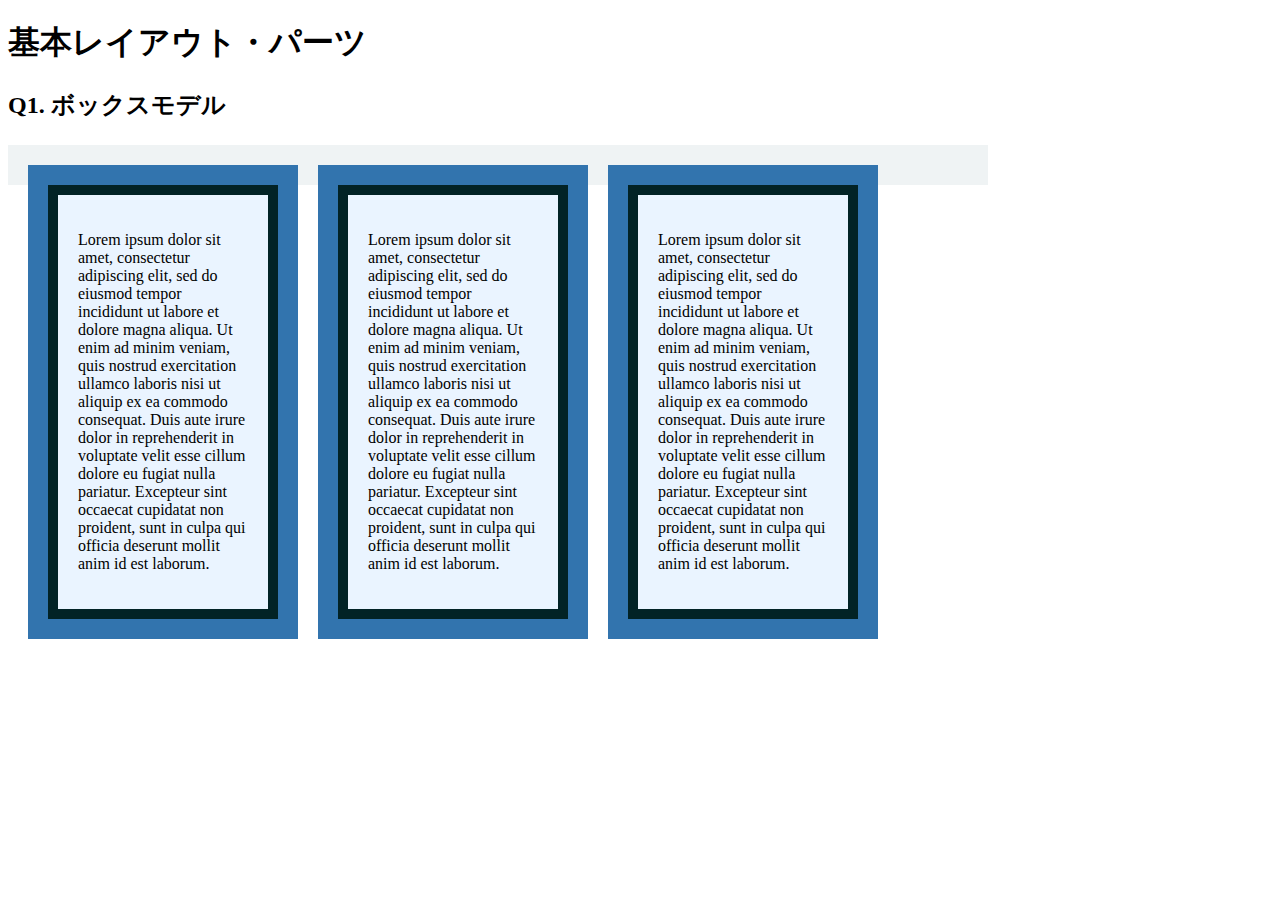
==== layout_parts/q1/index.html @ be57c18e "レイアウトパーツ完了です" ====
<!DOCTYPE html>
<html>
<head>
    <meta charset="utf-8">
    <meta http-equiv="X-UA-Compatible" content="IE=edge">
    <meta name="viewport" content="width=device-width, initial-scale=1.0, maximum-scale=1.0, user-scalable=no">
    <meta name="format-detection" content="telephone=no">
    <title>基本レイアウト・パーツ</title>
    <link rel="stylesheet" href="http://gizumo-inc.github.io/sample/front-lesson/layout-parts/assets/css/reset.css">
    <link rel="stylesheet" href="http://gizumo-inc.github.io/sample/front-lesson/layout-parts/assets/css/base.css">
    <link rel="stylesheet" href="../assets/css/base.css">
    <link rel="stylesheet" href="css/style.css">
</head>
<body>

<div class="wrapper">
    <h1 class="title">基本レイアウト・パーツ</h1>

    <div class="box">
        <h2 class="headline">
            <p class="headline__txt">Q1. ボックスモデル</p>
        </h2>
        <!--
        githubのボックスモデルについての説明は読みましたか。読んでない場合は先に読んでください。
        https://github.com/gizumo-inc/front-lesson/wiki/%E5%9F%BA%E6%9C%AC%E3%83%AC%E3%82%A4%E3%82%A2%E3%82%A6%E3%83%88%E3%83%BB%E3%83%91%E3%83%BC%E3%83%84

        この問題はmarginとpaddingとborderをうまく使ってボックスを配置する問題です。
        レイアウトとしては、1つの大きなボックスの中に3つのボックスが横並びになっていて、さらにその3つのボックスの中にそれぞれ1つずつボックスが入っている形になっています。
        3つのボックスはfloatで横並びにしているので、clearfixでの解除も忘れないようにしてください。

        ■この問題で使う大事なプロパティ
        ・margin
        ・padding
        ・border
        ・float
        -->
        <!-- 回答はここに書いてね -->

        <div class="container clearfix">
          <div class="box__out">
            <div class="box__in">
              <p>Lorem ipsum dolor sit amet, consectetur adipiscing elit, sed do eiusmod tempor incididunt ut labore et dolore magna aliqua. Ut enim ad minim veniam, quis nostrud exercitation ullamco laboris nisi ut aliquip ex ea commodo consequat. Duis aute irure dolor in reprehenderit in voluptate velit esse cillum dolore eu fugiat nulla pariatur. Excepteur sint occaecat cupidatat non proident, sunt in culpa qui officia deserunt mollit anim id est laborum.</p>
            </div>
          </div>
          <div class="box__out">
            <div class="box__in">
              <p>Lorem ipsum dolor sit amet, consectetur adipiscing elit, sed do eiusmod tempor incididunt ut labore et dolore magna aliqua. Ut enim ad minim veniam, quis nostrud exercitation ullamco laboris nisi ut aliquip ex ea commodo consequat. Duis aute irure dolor in reprehenderit in voluptate velit esse cillum dolore eu fugiat nulla pariatur. Excepteur sint occaecat cupidatat non proident, sunt in culpa qui officia deserunt mollit anim id est laborum.</p>
            </div>
          </div>
          <div class="box__out">
            <div class="box__in">
              <p>Lorem ipsum dolor sit amet, consectetur adipiscing elit, sed do eiusmod tempor incididunt ut labore et dolore magna aliqua. Ut enim ad minim veniam, quis nostrud exercitation ullamco laboris nisi ut aliquip ex ea commodo consequat. Duis aute irure dolor in reprehenderit in voluptate velit esse cillum dolore eu fugiat nulla pariatur. Excepteur sint occaecat cupidatat non proident, sunt in culpa qui officia deserunt mollit anim id est laborum.</p>
            </div>
          </div>
        </div>




        <!-- 回答はここに書いてね -->

</body>
</html>
---- layout_parts/q1/css/style.css ----
@charset "UTF-8";

/* 回答はここに書いてね */

.clearfix {
  content: '';
  display: block;
  clear: both;
}
.container {
  background: #eff3f4;
  width: 940px;
  padding: 20px;
}
.box__out {
  float: left;
background: #3274ae;
width: 230px;
padding: 20px;
margin-left: 20px;
}
.box__out:first-child {
  margin-left: 0;
}
.box__in {
background: #eaf4ff;
box-sizing: border-box;
width : 230px;
padding: 20px;
border: 10px solid #022326;
}



/* 回答はここに書いてね */
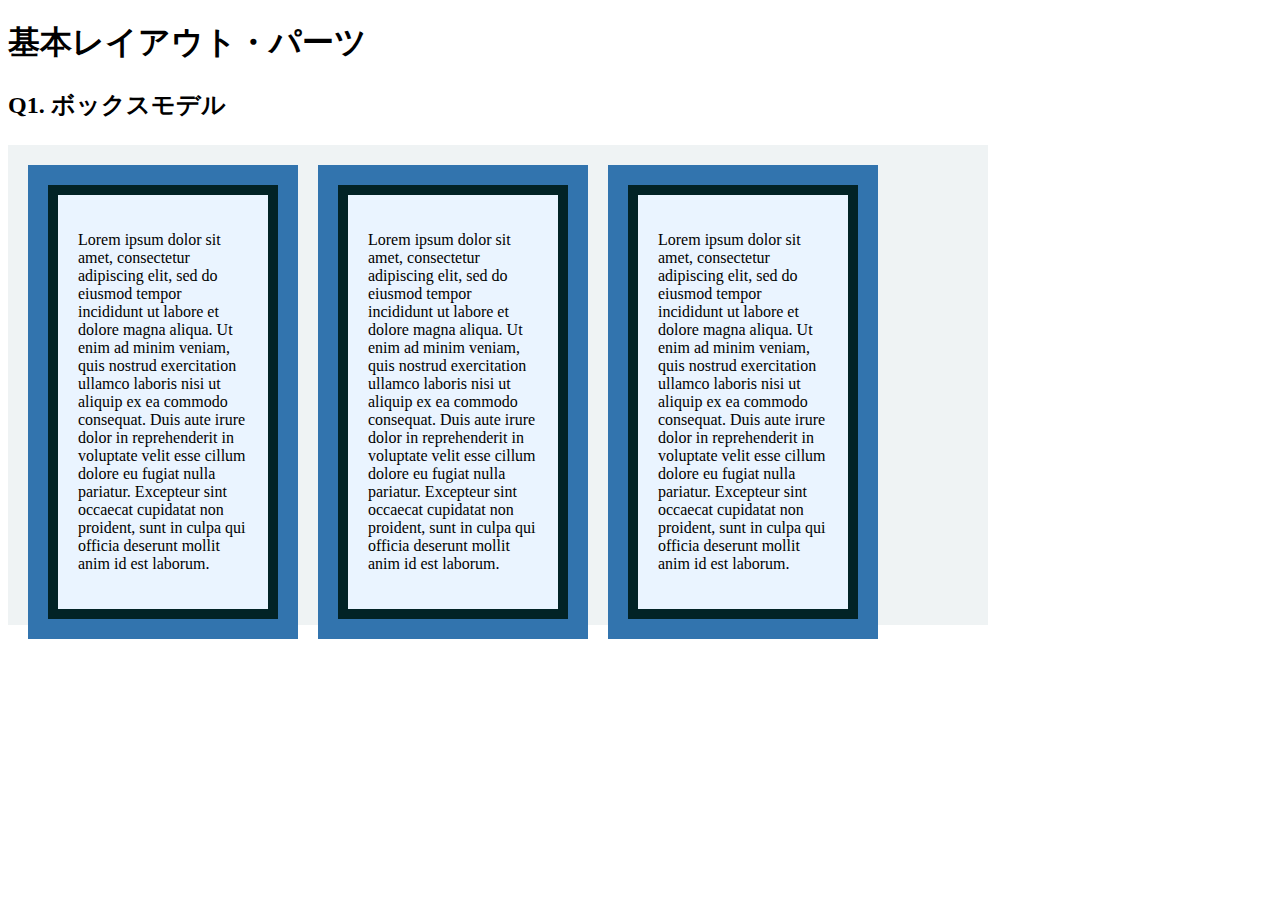
==== commit 283563b6: "レイアウトパーツ新しい方に移行完了" ====
--- a/layout_parts/q1/index.html
+++ b/layout_parts/q1/index.html
@@ -1,63 +1,62 @@
 <!DOCTYPE html>
 <html>
-<head>
+  <head>
     <meta charset="utf-8">
     <meta http-equiv="X-UA-Compatible" content="IE=edge">
     <meta name="viewport" content="width=device-width, initial-scale=1.0, maximum-scale=1.0, user-scalable=no">
     <meta name="format-detection" content="telephone=no">
     <title>基本レイアウト・パーツ</title>
-    <link rel="stylesheet" href="http://gizumo-inc.github.io/sample/front-lesson/layout-parts/assets/css/reset.css">
-    <link rel="stylesheet" href="http://gizumo-inc.github.io/sample/front-lesson/layout-parts/assets/css/base.css">
-    <link rel="stylesheet" href="../assets/css/base.css">
+    <link rel="stylesheet" href="http://gizumo-inc.github.io/sample/front-lesson/layout_parts_new/assets/css/reset.css">
+    <link rel="stylesheet" href="http://gizumo-inc.github.io/sample/front-lesson/layout_parts_new/assets/css/base.css">
     <link rel="stylesheet" href="css/style.css">
-</head>
-<body>
+  </head>
+  <body>
+    <div class="wrapper">
+      <h1 class="title">基本レイアウト・パーツ</h1>
+      <h2 class="headline">
+        <p class="headline__text">Q1. ボックスモデル</p>
+      </h2>
+      <div class="box">
+        <!--
+             githubのボックスモデルについての説明は読みましたか。
+             読んでない場合は先に読んでください。
+             https://github.com/gizumo-inc/front-lesson/wiki/%E5%9F%BA%E6%9C%AC%E3%83%AC%E3%82%A4%E3%82%A2%E3%82%A6%E3%83%88%E3%83%BB%E3%83%91%E3%83%BC%E3%83%84
 
-<div class="wrapper">
-    <h1 class="title">基本レイアウト・パーツ</h1>
-
-    <div class="box">
-        <h2 class="headline">
-            <p class="headline__txt">Q1. ボックスモデル</p>
-        </h2>
-        <!--
-        githubのボックスモデルについての説明は読みましたか。読んでない場合は先に読んでください。
-        https://github.com/gizumo-inc/front-lesson/wiki/%E5%9F%BA%E6%9C%AC%E3%83%AC%E3%82%A4%E3%82%A2%E3%82%A6%E3%83%88%E3%83%BB%E3%83%91%E3%83%BC%E3%83%84
-
-        この問題はmarginとpaddingとborderをうまく使ってボックスを配置する問題です。
-        レイアウトとしては、1つの大きなボックスの中に3つのボックスが横並びになっていて、さらにその3つのボックスの中にそれぞれ1つずつボックスが入っている形になっています。
-        3つのボックスはfloatで横並びにしているので、clearfixでの解除も忘れないようにしてください。
-
-        ■この問題で使う大事なプロパティ
-        ・margin
-        ・padding
-        ・border
-        ・float
+             この問題はmarginとpaddingとborderをうまく使ってボックスを配置する問題です。
+             レイアウトとしては、1つの大きなボックスの中に3つのボックスが横並びになっていて、
+             さらにその3つのボックスの中にそれぞれ1つずつボックスが入っている形になっています。
+             3つのボックスはfloatで横並びにしているので、clearfixでの解除も忘れないようにしてください。
+p
+             ■この問題で使う大事なプロパティ
+             ・margin
+             ・padding
+             ・border
+             ・float
         -->
         <!-- 回答はここに書いてね -->
-
-        <div class="container clearfix">
-          <div class="box__out">
-            <div class="box__in">
-              <p>Lorem ipsum dolor sit amet, consectetur adipiscing elit, sed do eiusmod tempor incididunt ut labore et dolore magna aliqua. Ut enim ad minim veniam, quis nostrud exercitation ullamco laboris nisi ut aliquip ex ea commodo consequat. Duis aute irure dolor in reprehenderit in voluptate velit esse cillum dolore eu fugiat nulla pariatur. Excepteur sint occaecat cupidatat non proident, sunt in culpa qui officia deserunt mollit anim id est laborum.</p>
+        <!-- すでについてるクラスにはstyleを指定しない。styleをつける場合は自分で新たにクラスをつけること -->
+        <div class="q1">
+          <div class="container clearfix">
+            <div class="box__out">
+              <div class="box__in">
+                <p>Lorem ipsum dolor sit amet, consectetur adipiscing elit, sed do eiusmod tempor incididunt ut labore et dolore magna aliqua. Ut enim ad minim veniam, quis nostrud exercitation ullamco laboris nisi ut aliquip ex ea commodo consequat. Duis aute irure dolor in reprehenderit in voluptate velit esse cillum dolore eu fugiat nulla pariatur. Excepteur sint occaecat cupidatat non proident, sunt in culpa qui officia deserunt mollit anim id est laborum.</p>
+              </div>
+            </div>
+            <div class="box__out">
+              <div class="box__in">
+                <p>Lorem ipsum dolor sit amet, consectetur adipiscing elit, sed do eiusmod tempor incididunt ut labore et dolore magna aliqua. Ut enim ad minim veniam, quis nostrud exercitation ullamco laboris nisi ut aliquip ex ea commodo consequat. Duis aute irure dolor in reprehenderit in voluptate velit esse cillum dolore eu fugiat nulla pariatur. Excepteur sint occaecat cupidatat non proident, sunt in culpa qui officia deserunt mollit anim id est laborum.</p>
+              </div>
+            </div>
+            <div class="box__out">
+              <div class="box__in">
+                <p>Lorem ipsum dolor sit amet, consectetur adipiscing elit, sed do eiusmod tempor incididunt ut labore et dolore magna aliqua. Ut enim ad minim veniam, quis nostrud exercitation ullamco laboris nisi ut aliquip ex ea commodo consequat. Duis aute irure dolor in reprehenderit in voluptate velit esse cillum dolore eu fugiat nulla pariatur. Excepteur sint occaecat cupidatat non proident, sunt in culpa qui officia deserunt mollit anim id est laborum.</p>
+              </div>
             </div>
           </div>
-          <div class="box__out">
-            <div class="box__in">
-              <p>Lorem ipsum dolor sit amet, consectetur adipiscing elit, sed do eiusmod tempor incididunt ut labore et dolore magna aliqua. Ut enim ad minim veniam, quis nostrud exercitation ullamco laboris nisi ut aliquip ex ea commodo consequat. Duis aute irure dolor in reprehenderit in voluptate velit esse cillum dolore eu fugiat nulla pariatur. Excepteur sint occaecat cupidatat non proident, sunt in culpa qui officia deserunt mollit anim id est laborum.</p>
-            </div>
-          </div>
-          <div class="box__out">
-            <div class="box__in">
-              <p>Lorem ipsum dolor sit amet, consectetur adipiscing elit, sed do eiusmod tempor incididunt ut labore et dolore magna aliqua. Ut enim ad minim veniam, quis nostrud exercitation ullamco laboris nisi ut aliquip ex ea commodo consequat. Duis aute irure dolor in reprehenderit in voluptate velit esse cillum dolore eu fugiat nulla pariatur. Excepteur sint occaecat cupidatat non proident, sunt in culpa qui officia deserunt mollit anim id est laborum.</p>
-            </div>
-          </div>
+
         </div>
-
-
-
-
         <!-- 回答はここに書いてね -->
-
-</body>
+      </div>
+    </div>
+  </body>
 </html>
--- a/layout_parts/q1/css/style.css
+++ b/layout_parts/q1/css/style.css
@@ -10,10 +10,11 @@
 .container {
   background: #eff3f4;
   width: 940px;
+  height: 440px;
   padding: 20px;
 }
 .box__out {
-  float: left;
+float: left;
 background: #3274ae;
 width: 230px;
 padding: 20px;
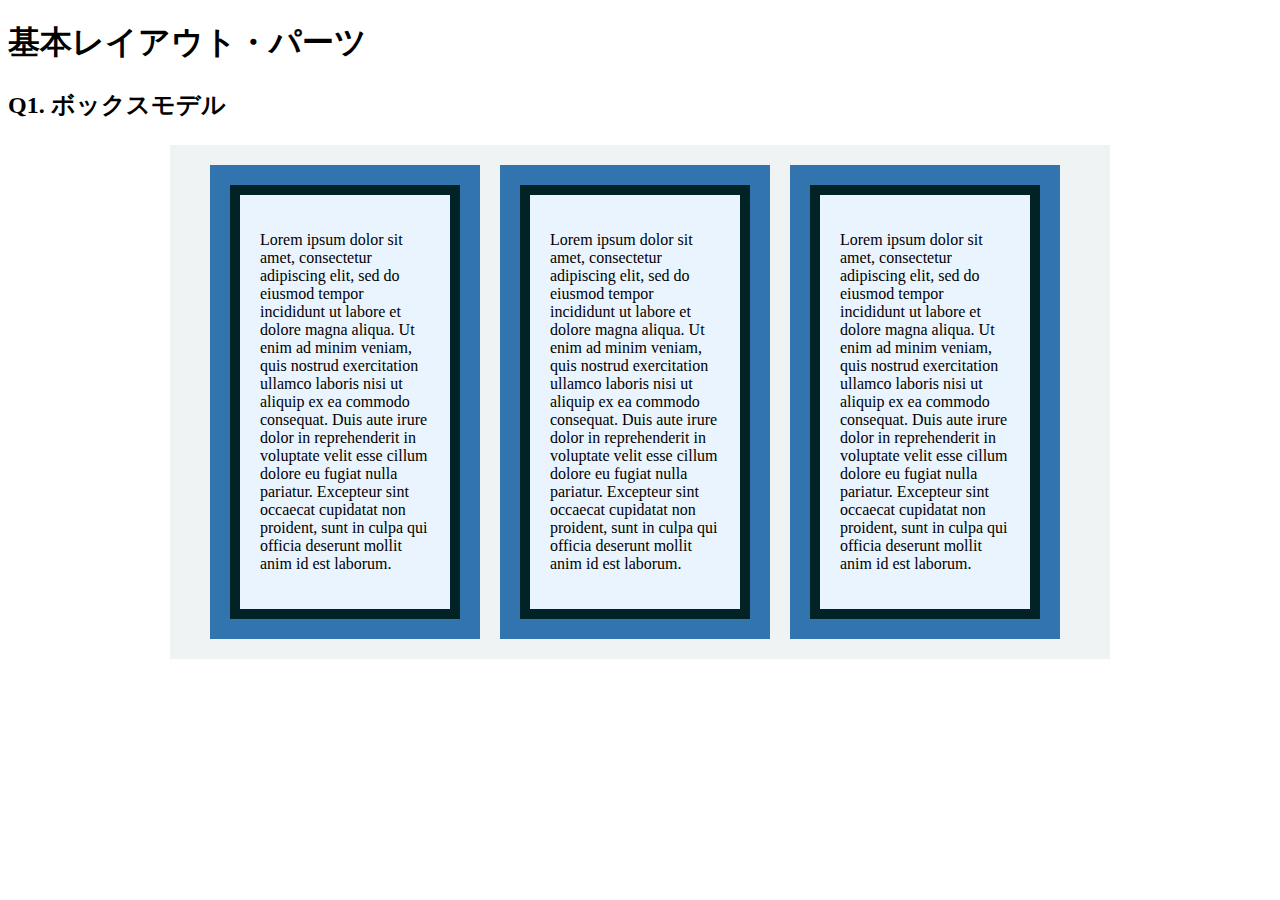
==== commit 02af4076: "指摘箇所修正。" ====
--- a/layout_parts/q1/index.html
+++ b/layout_parts/q1/index.html
@@ -37,18 +37,18 @@
         <!-- すでについてるクラスにはstyleを指定しない。styleをつける場合は自分で新たにクラスをつけること -->
         <div class="q1">
           <div class="container clearfix">
-            <div class="box__out">
-              <div class="box__in">
+            <div class="box__outer">
+              <div class="box__inner">
                 <p>Lorem ipsum dolor sit amet, consectetur adipiscing elit, sed do eiusmod tempor incididunt ut labore et dolore magna aliqua. Ut enim ad minim veniam, quis nostrud exercitation ullamco laboris nisi ut aliquip ex ea commodo consequat. Duis aute irure dolor in reprehenderit in voluptate velit esse cillum dolore eu fugiat nulla pariatur. Excepteur sint occaecat cupidatat non proident, sunt in culpa qui officia deserunt mollit anim id est laborum.</p>
               </div>
             </div>
-            <div class="box__out">
-              <div class="box__in">
+            <div class="box__outer">
+              <div class="box__inner">
                 <p>Lorem ipsum dolor sit amet, consectetur adipiscing elit, sed do eiusmod tempor incididunt ut labore et dolore magna aliqua. Ut enim ad minim veniam, quis nostrud exercitation ullamco laboris nisi ut aliquip ex ea commodo consequat. Duis aute irure dolor in reprehenderit in voluptate velit esse cillum dolore eu fugiat nulla pariatur. Excepteur sint occaecat cupidatat non proident, sunt in culpa qui officia deserunt mollit anim id est laborum.</p>
               </div>
             </div>
-            <div class="box__out">
-              <div class="box__in">
+            <div class="box__outer">
+              <div class="box__inner">
                 <p>Lorem ipsum dolor sit amet, consectetur adipiscing elit, sed do eiusmod tempor incididunt ut labore et dolore magna aliqua. Ut enim ad minim veniam, quis nostrud exercitation ullamco laboris nisi ut aliquip ex ea commodo consequat. Duis aute irure dolor in reprehenderit in voluptate velit esse cillum dolore eu fugiat nulla pariatur. Excepteur sint occaecat cupidatat non proident, sunt in culpa qui officia deserunt mollit anim id est laborum.</p>
               </div>
             </div>
--- a/layout_parts/q1/css/style.css
+++ b/layout_parts/q1/css/style.css
@@ -2,33 +2,34 @@
 
 /* 回答はここに書いてね */
 
-.clearfix {
+.clearfix:after{
   content: '';
   display: block;
   clear: both;
 }
 .container {
   background: #eff3f4;
+  box-sizing: border-box;
   width: 940px;
-  height: 440px;
   padding: 20px;
+  margin: 0 auto;
 }
-.box__out {
-float: left;
-background: #3274ae;
-width: 230px;
-padding: 20px;
-margin-left: 20px;
+.box__outer {
+  float: left;
+  background: #3274ae;
+  width: 230px;
+  padding: 20px;
+  margin-left: 20px;
 }
 .box__out:first-child {
   margin-left: 0;
 }
-.box__in {
-background: #eaf4ff;
-box-sizing: border-box;
-width : 230px;
-padding: 20px;
-border: 10px solid #022326;
+.box__inner {
+  background: #eaf4ff;
+  box-sizing: border-box;
+  width : 230px;
+  padding: 20px;
+  border: 10px solid #022326;
 }
 
 
